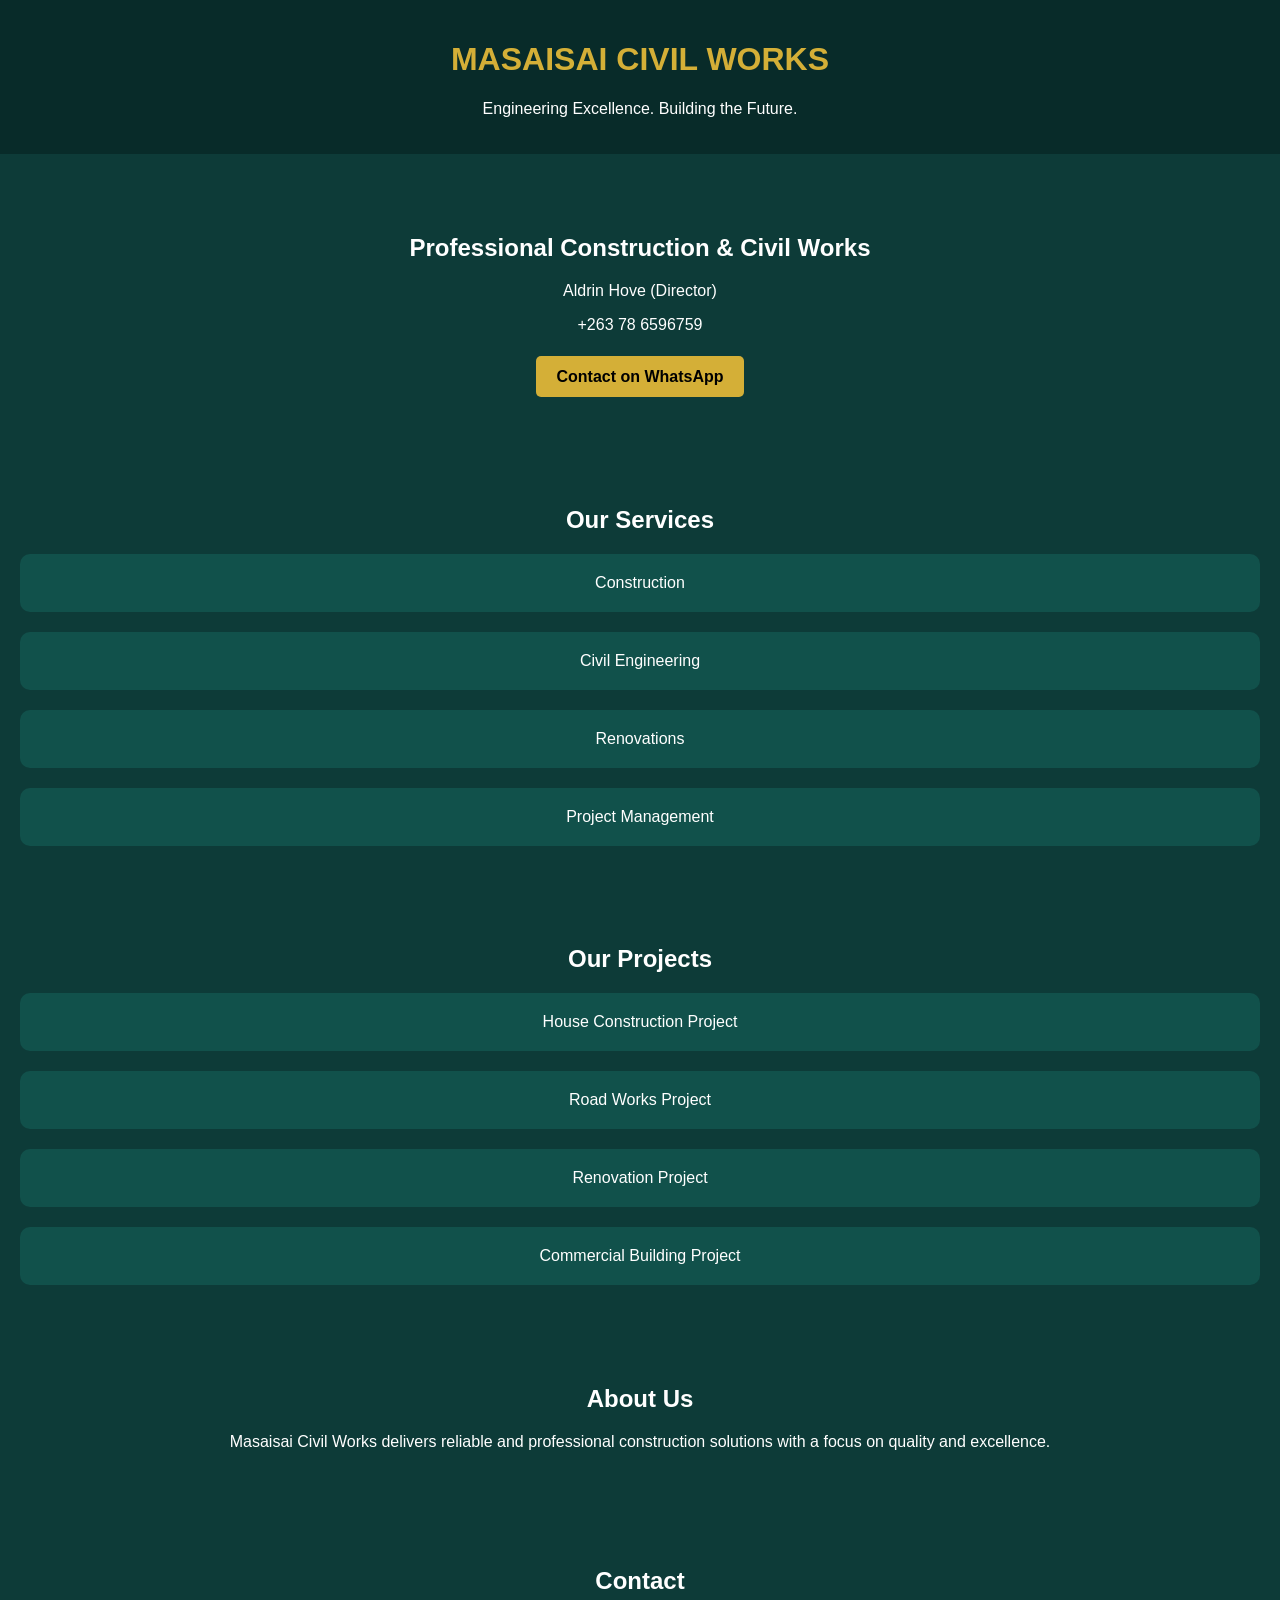
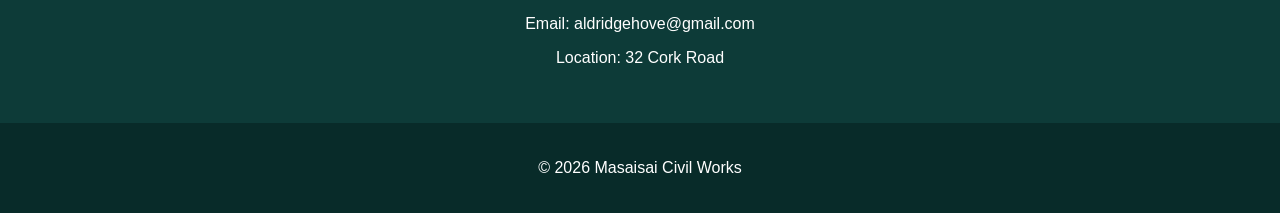
==== index.html @ ed3ad9ab "Update index.html" ====
<!DOCTYPE html>
<html lang="en">
<head>
<meta charset="UTF-8">
<meta name="viewport" content="width=device-width, initial-scale=1.0">
<title>Masaisai Civil Works</title>

<style>
body {
  margin:0;
  font-family: Arial, sans-serif;
  background:#0d3b38;
  color:white;
}

header {
  padding:20px;
  text-align:center;
  background:#082b29;
}

h1 {
  color:#d4af37;
}

.hero {
  padding:60px 20px;
  text-align:center;
}

.btn {
  background:#d4af37;
  color:black;
  padding:12px 20px;
  text-decoration:none;
  font-weight:bold;
  border-radius:5px;
}

.section {
  padding:40px 20px;
  text-align:center;
}

.services {
  display:grid;
  gap:20px;
}

.card {
  background:#11514b;
  padding:20px;
  border-radius:10px;
}

footer {
  background:#082b29;
  padding:20px;
  text-align:center;
}
</style>
</head>

<body>

<header>
  <h1>MASAISAI CIVIL WORKS</h1>
  <p>Engineering Excellence. Building the Future.</p>
</header>

<section class="hero">
  <h2>Professional Construction & Civil Works</h2>
  <p>Aldrin Hove (Director)</p>
  <p>+263 78 6596759</p>
  <br>
  <a class="btn" href="https://wa.me/263783610479">Contact on WhatsApp</a>
</section>

<section class="section">
  <h2>Our Services</h2>
  <div class="services">
    <div class="card">Construction</div>
    <div class="card">Civil Engineering</div>
    <div class="card">Renovations</div>
    <div class="card">Project Management</div>
  </div>
</section>
<section class="section">
  <h2>Our Projects</h2>
  <div class="services">
    <div class="card">House Construction Project</div>
    <div class="card">Road Works Project</div>
    <div class="card">Renovation Project</div>
    <div class="card">Commercial Building Project</div>
  </div>
</section>
<section class="section">
  <h2>About Us</h2>
  <p>Masaisai Civil Works delivers reliable and professional construction solutions with a focus on quality and excellence.</p>
</section>

<section class="section">
  <h2>Contact</h2>
  <p>Email: aldridgehove@gmail.com</p>
  <p>Location: 32 Cork Road</p>
</section>

<footer>
  <p>© 2026 Masaisai Civil Works</p>
</footer>

</body>
</html>
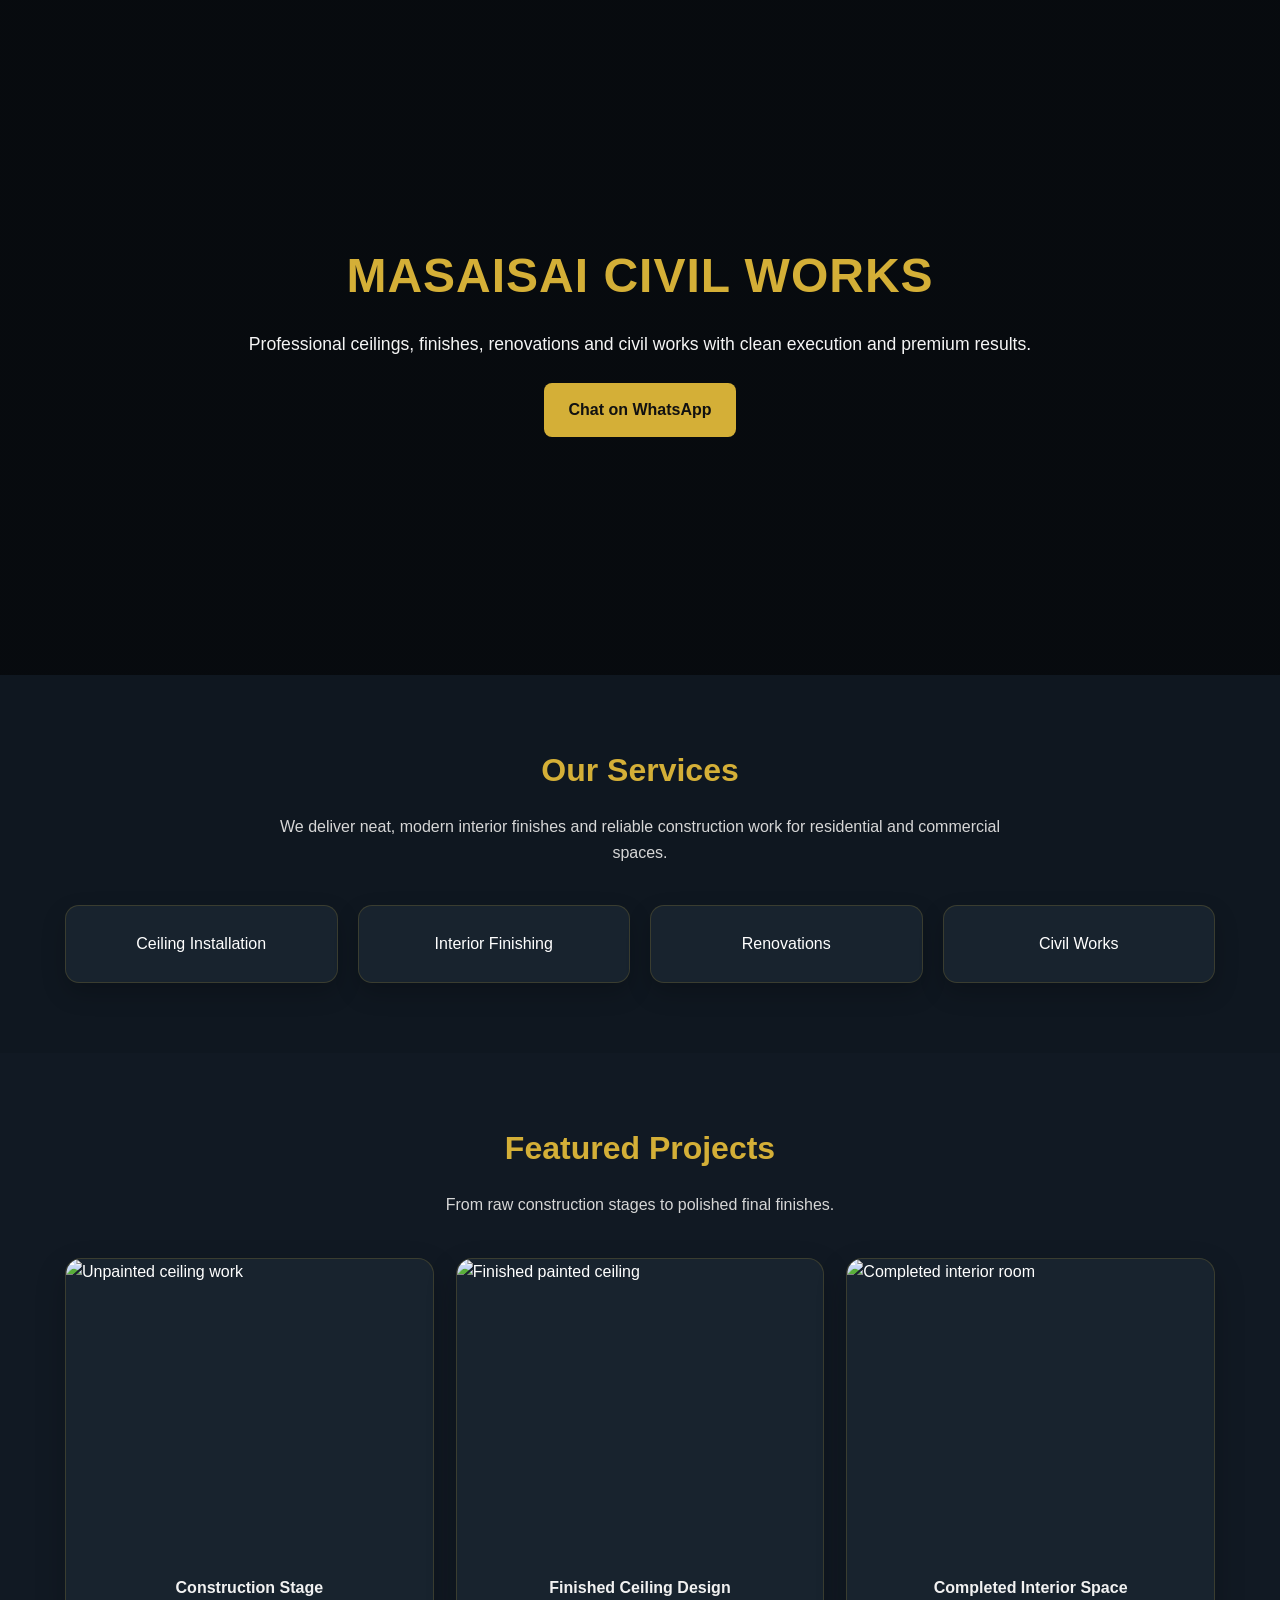
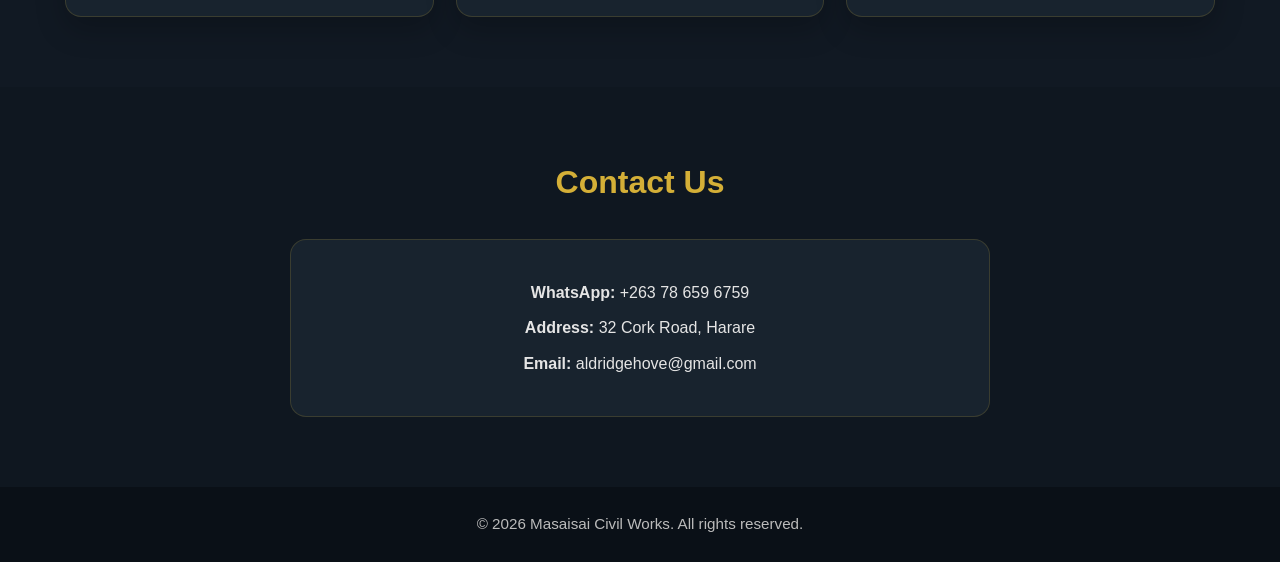
==== commit d28f534c: "Update index.html" ====
--- a/index.html
+++ b/index.html
@@ -1,113 +1,204 @@
 <!DOCTYPE html>
 <html lang="en">
 <head>
-<meta charset="UTF-8">
-<meta name="viewport" content="width=device-width, initial-scale=1.0">
-<title>Masaisai Civil Works</title>
-
-<style>
-body {
-  margin:0;
-  font-family: Arial, sans-serif;
-  background:#0d3b38;
-  color:white;
-}
-
-header {
-  padding:20px;
-  text-align:center;
-  background:#082b29;
-}
-
-h1 {
-  color:#d4af37;
-}
-
-.hero {
-  padding:60px 20px;
-  text-align:center;
-}
-
-.btn {
-  background:#d4af37;
-  color:black;
-  padding:12px 20px;
-  text-decoration:none;
-  font-weight:bold;
-  border-radius:5px;
-}
-
-.section {
-  padding:40px 20px;
-  text-align:center;
-}
-
-.services {
-  display:grid;
-  gap:20px;
-}
-
-.card {
-  background:#11514b;
-  padding:20px;
-  border-radius:10px;
-}
-
-footer {
-  background:#082b29;
-  padding:20px;
-  text-align:center;
-}
-</style>
+  <meta charset="UTF-8" />
+  <meta name="viewport" content="width=device-width, initial-scale=1.0" />
+  <title>Masaisai Civil Works</title>
+  <style>
+    * { box-sizing: border-box; margin: 0; padding: 0; }
+    body {
+      font-family: Arial, sans-serif;
+      background: #0f1720;
+      color: #fff;
+      line-height: 1.6;
+    }
+    header {
+      background: linear-gradient(rgba(0,0,0,.55), rgba(0,0,0,.55)),
+                  url('project2.jpg') center/cover no-repeat;
+      min-height: 75vh;
+      display: flex;
+      align-items: center;
+      justify-content: center;
+      text-align: center;
+      padding: 40px 20px;
+    }
+    .hero {
+      max-width: 800px;
+    }
+    .hero h1 {
+      font-size: 3rem;
+      color: #d4af37;
+      margin-bottom: 15px;
+      letter-spacing: 1px;
+    }
+    .hero p {
+      font-size: 1.1rem;
+      margin-bottom: 25px;
+      color: #f5f5f5;
+    }
+    .btn {
+      display: inline-block;
+      background: #d4af37;
+      color: #111;
+      padding: 14px 24px;
+      border-radius: 8px;
+      text-decoration: none;
+      font-weight: bold;
+    }
+    section {
+      padding: 70px 20px;
+    }
+    .container {
+      max-width: 1150px;
+      margin: auto;
+    }
+    h2 {
+      text-align: center;
+      color: #d4af37;
+      margin-bottom: 18px;
+      font-size: 2rem;
+    }
+    .lead {
+      text-align: center;
+      max-width: 760px;
+      margin: 0 auto 40px;
+      color: #d6d6d6;
+    }
+    .services {
+      display: grid;
+      grid-template-columns: repeat(auto-fit, minmax(220px, 1fr));
+      gap: 20px;
+      margin-top: 30px;
+    }
+    .card {
+      background: #18232e;
+      padding: 25px;
+      border-radius: 14px;
+      border: 1px solid rgba(212,175,55,.18);
+      text-align: center;
+      box-shadow: 0 10px 25px rgba(0,0,0,.2);
+    }
+    .gallery {
+      display: grid;
+      grid-template-columns: repeat(auto-fit, minmax(280px, 1fr));
+      gap: 22px;
+      margin-top: 35px;
+    }
+    .gallery-item {
+      background: #18232e;
+      border-radius: 16px;
+      overflow: hidden;
+      border: 1px solid rgba(212,175,55,.18);
+      box-shadow: 0 12px 30px rgba(0,0,0,.22);
+      transition: transform .3s ease, box-shadow .3s ease;
+    }
+    .gallery-item:hover {
+      transform: translateY(-6px);
+      box-shadow: 0 18px 35px rgba(0,0,0,.28);
+    }
+    .gallery img {
+      width: 100%;
+      height: 300px;
+      object-fit: cover;
+      display: block;
+    }
+    .caption {
+      padding: 16px;
+      text-align: center;
+      color: #f1f1f1;
+      font-weight: 600;
+    }
+    .highlight {
+      background: #111923;
+    }
+    .contact-box {
+      background: #18232e;
+      max-width: 700px;
+      margin: 30px auto 0;
+      padding: 30px;
+      border-radius: 16px;
+      border: 1px solid rgba(212,175,55,.18);
+      text-align: center;
+    }
+    .contact-box p {
+      margin: 10px 0;
+      color: #e5e5e5;
+    }
+    footer {
+      text-align: center;
+      padding: 25px 20px;
+      background: #0a1017;
+      color: #bbb;
+      font-size: .95rem;
+    }
+    @media (max-width: 768px) {
+      .hero h1 { font-size: 2.2rem; }
+      .gallery img { height: 240px; }
+    }
+  </style>
 </head>
-
 <body>
 
-<header>
-  <h1>MASAISAI CIVIL WORKS</h1>
-  <p>Engineering Excellence. Building the Future.</p>
-</header>
-
-<section class="hero">
-  <h2>Professional Construction & Civil Works</h2>
-  <p>Aldrin Hove (Director)</p>
-  <p>+263 78 6596759</p>
-  <br>
-  <a class="btn" href="https://wa.me/263783610479">Contact on WhatsApp</a>
-</section>
-
-<section class="section">
-  <h2>Our Services</h2>
-  <div class="services">
-    <div class="card">Construction</div>
-    <div class="card">Civil Engineering</div>
-    <div class="card">Renovations</div>
-    <div class="card">Project Management</div>
-  </div>
-</section>
-<section class="section">
-  <h2>Our Projects</h2>
-  <div class="services">
-    <div class="card">House Construction Project</div>
-    <div class="card">Road Works Project</div>
-    <div class="card">Renovation Project</div>
-    <div class="card">Commercial Building Project</div>
-  </div>
-</section>
-<section class="section">
-  <h2>About Us</h2>
-  <p>Masaisai Civil Works delivers reliable and professional construction solutions with a focus on quality and excellence.</p>
-</section>
-
-<section class="section">
-  <h2>Contact</h2>
-  <p>Email: aldridgehove@gmail.com</p>
-  <p>Location: 32 Cork Road</p>
-</section>
-
-<footer>
-  <p>© 2026 Masaisai Civil Works</p>
-</footer>
+  <header>
+    <div class="hero">
+      <h1>MASAISAI CIVIL WORKS</h1>
+      <p>Professional ceilings, finishes, renovations and civil works with clean execution and premium results.</p>
+      <a class="btn" href="https://wa.me/263786596759" target="_blank">Chat on WhatsApp</a>
+    </div>
+  </header>
+
+  <section>
+    <div class="container">
+      <h2>Our Services</h2>
+      <p class="lead">We deliver neat, modern interior finishes and reliable construction work for residential and commercial spaces.</p>
+
+      <div class="services">
+        <div class="card">Ceiling Installation</div>
+        <div class="card">Interior Finishing</div>
+        <div class="card">Renovations</div>
+        <div class="card">Civil Works</div>
+      </div>
+    </div>
+  </section>
+
+  <section class="highlight">
+    <div class="container">
+      <h2>Featured Projects</h2>
+      <p class="lead">From raw construction stages to polished final finishes.</p>
+
+      <div class="gallery">
+        <div class="gallery-item">
+          <img src="project1.jpg" alt="Unpainted ceiling work">
+          <div class="caption">Construction Stage</div>
+        </div>
+
+        <div class="gallery-item">
+          <img src="project2.jpg" alt="Finished painted ceiling">
+          <div class="caption">Finished Ceiling Design</div>
+        </div>
+
+        <div class="gallery-item">
+          <img src="project3.jpg" alt="Completed interior room">
+          <div class="caption">Completed Interior Space</div>
+        </div>
+      </div>
+    </div>
+  </section>
+
+  <section>
+    <div class="container">
+      <h2>Contact Us</h2>
+      <div class="contact-box">
+        <p><strong>WhatsApp:</strong> +263 78 659 6759</p>
+        <p><strong>Address:</strong> 32 Cork Road, Harare</p>
+        <p><strong>Email:</strong> aldridgehove@gmail.com</p>
+      </div>
+    </div>
+  </section>
+
+  <footer>
+    © 2026 Masaisai Civil Works. All rights reserved.
+  </footer>
 
 </body>
 </html>
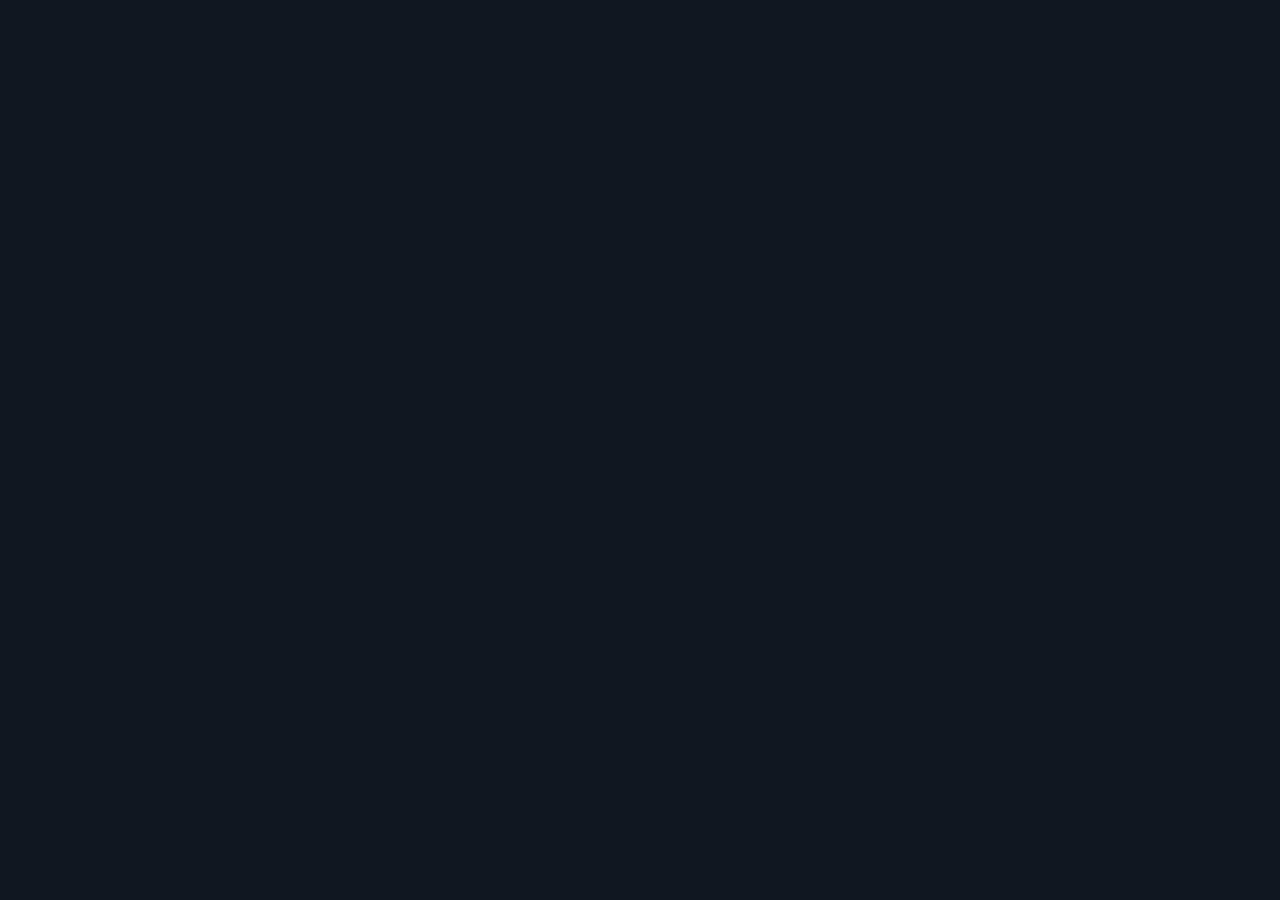
==== commit acabfe20: "Update index.html" ====
--- a/index.html
+++ b/index.html
@@ -135,7 +135,17 @@
       .hero h1 { font-size: 2.2rem; }
       .gallery img { height: 240px; }
     }
-  </style>
+  <.gallery img {
+  width: 100%;
+  height: 300px;
+  object-fit: cover;
+  border-radius: 12px;
+  transition: 0.3s;
+}
+
+.gallery img:hover {
+  transform: scale(1.05);
+}>
 </head>
 <body>
 
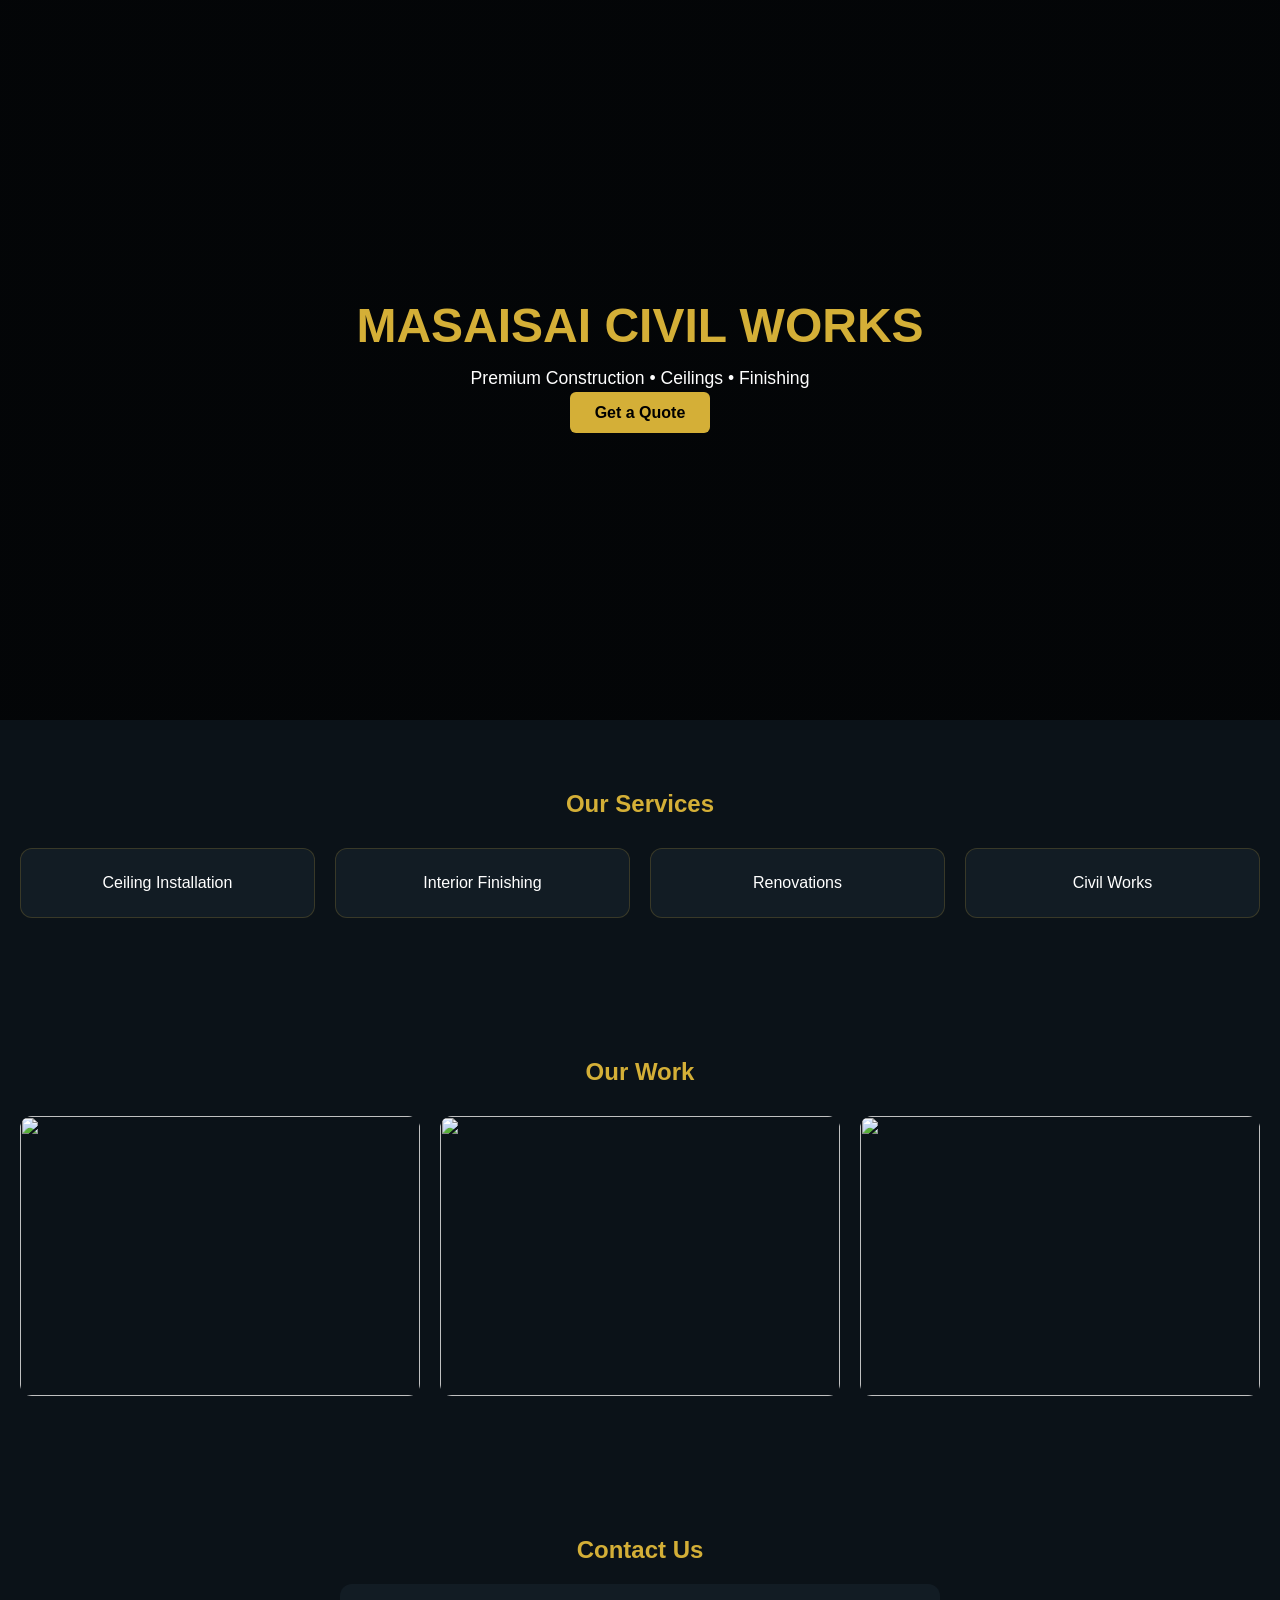
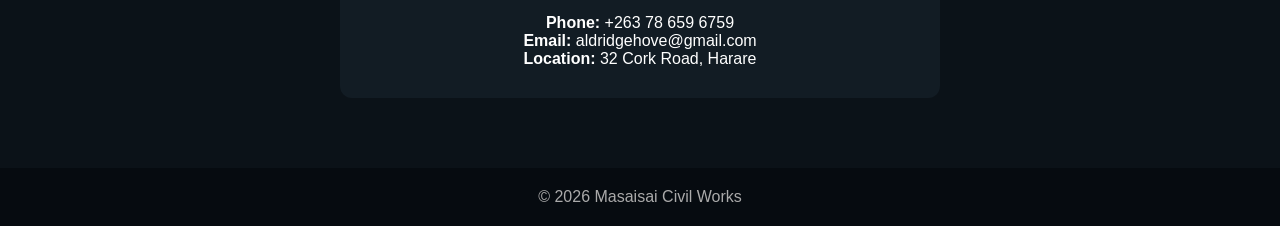
==== commit 4c3b9982: "Revise index.html for layout and content updates Updated styles and content for improved layout and " ====
--- a/index.html
+++ b/index.html
@@ -1,214 +1,162 @@
 <!DOCTYPE html>
 <html lang="en">
 <head>
-  <meta charset="UTF-8" />
-  <meta name="viewport" content="width=device-width, initial-scale=1.0" />
-  <title>Masaisai Civil Works</title>
-  <style>
-    * { box-sizing: border-box; margin: 0; padding: 0; }
-    body {
-      font-family: Arial, sans-serif;
-      background: #0f1720;
-      color: #fff;
-      line-height: 1.6;
-    }
-    header {
-      background: linear-gradient(rgba(0,0,0,.55), rgba(0,0,0,.55)),
-                  url('project2.jpg') center/cover no-repeat;
-      min-height: 75vh;
-      display: flex;
-      align-items: center;
-      justify-content: center;
-      text-align: center;
-      padding: 40px 20px;
-    }
-    .hero {
-      max-width: 800px;
-    }
-    .hero h1 {
-      font-size: 3rem;
-      color: #d4af37;
-      margin-bottom: 15px;
-      letter-spacing: 1px;
-    }
-    .hero p {
-      font-size: 1.1rem;
-      margin-bottom: 25px;
-      color: #f5f5f5;
-    }
-    .btn {
-      display: inline-block;
-      background: #d4af37;
-      color: #111;
-      padding: 14px 24px;
-      border-radius: 8px;
-      text-decoration: none;
-      font-weight: bold;
-    }
-    section {
-      padding: 70px 20px;
-    }
-    .container {
-      max-width: 1150px;
-      margin: auto;
-    }
-    h2 {
-      text-align: center;
-      color: #d4af37;
-      margin-bottom: 18px;
-      font-size: 2rem;
-    }
-    .lead {
-      text-align: center;
-      max-width: 760px;
-      margin: 0 auto 40px;
-      color: #d6d6d6;
-    }
-    .services {
-      display: grid;
-      grid-template-columns: repeat(auto-fit, minmax(220px, 1fr));
-      gap: 20px;
-      margin-top: 30px;
-    }
-    .card {
-      background: #18232e;
-      padding: 25px;
-      border-radius: 14px;
-      border: 1px solid rgba(212,175,55,.18);
-      text-align: center;
-      box-shadow: 0 10px 25px rgba(0,0,0,.2);
-    }
-    .gallery {
-      display: grid;
-      grid-template-columns: repeat(auto-fit, minmax(280px, 1fr));
-      gap: 22px;
-      margin-top: 35px;
-    }
-    .gallery-item {
-      background: #18232e;
-      border-radius: 16px;
-      overflow: hidden;
-      border: 1px solid rgba(212,175,55,.18);
-      box-shadow: 0 12px 30px rgba(0,0,0,.22);
-      transition: transform .3s ease, box-shadow .3s ease;
-    }
-    .gallery-item:hover {
-      transform: translateY(-6px);
-      box-shadow: 0 18px 35px rgba(0,0,0,.28);
-    }
-    .gallery img {
-      width: 100%;
-      height: 300px;
-      object-fit: cover;
-      display: block;
-    }
-    .caption {
-      padding: 16px;
-      text-align: center;
-      color: #f1f1f1;
-      font-weight: 600;
-    }
-    .highlight {
-      background: #111923;
-    }
-    .contact-box {
-      background: #18232e;
-      max-width: 700px;
-      margin: 30px auto 0;
-      padding: 30px;
-      border-radius: 16px;
-      border: 1px solid rgba(212,175,55,.18);
-      text-align: center;
-    }
-    .contact-box p {
-      margin: 10px 0;
-      color: #e5e5e5;
-    }
-    footer {
-      text-align: center;
-      padding: 25px 20px;
-      background: #0a1017;
-      color: #bbb;
-      font-size: .95rem;
-    }
-    @media (max-width: 768px) {
-      .hero h1 { font-size: 2.2rem; }
-      .gallery img { height: 240px; }
-    }
-  <.gallery img {
-  width: 100%;
-  height: 300px;
-  object-fit: cover;
-  border-radius: 12px;
-  transition: 0.3s;
+<meta charset="UTF-8">
+<meta name="viewport" content="width=device-width, initial-scale=1.0">
+<title>Masaisai Civil Works</title>
+
+<style>
+* {margin:0;padding:0;box-sizing:border-box;}
+
+body {
+  font-family: Arial, sans-serif;
+  background:#0b1218;
+  color:white;
+}
+
+/* HERO */
+header {
+  background: linear-gradient(rgba(0,0,0,0.7), rgba(0,0,0,0.7)), url('project2.jpg');
+  background-size: cover;
+  background-position: center;
+  height: 80vh;
+  display:flex;
+  align-items:center;
+  justify-content:center;
+  text-align:center;
+  padding:20px;
+}
+
+header h1 {
+  font-size:3rem;
+  color:#d4af37;
+}
+
+header p {
+  margin:15px 0;
+  font-size:1.1rem;
+}
+
+.btn {
+  background:#d4af37;
+  color:black;
+  padding:12px 25px;
+  text-decoration:none;
+  border-radius:6px;
+  font-weight:bold;
+}
+
+/* SECTION */
+.section {
+  padding:70px 20px;
+  text-align:center;
+}
+
+.section h2 {
+  color:#d4af37;
+  margin-bottom:20px;
+}
+
+/* SERVICES */
+.services {
+  display:grid;
+  grid-template-columns: repeat(auto-fit,minmax(220px,1fr));
+  gap:20px;
+  margin-top:30px;
+}
+
+.card {
+  background:#121c24;
+  padding:25px;
+  border-radius:12px;
+  border:1px solid rgba(212,175,55,0.2);
+  transition:0.3s;
+}
+
+.card:hover {
+  transform:translateY(-5px);
+}
+
+/* GALLERY */
+.gallery {
+  display:grid;
+  grid-template-columns: repeat(auto-fit,minmax(280px,1fr));
+  gap:20px;
+  margin-top:30px;
+}
+
+.gallery img {
+  width:100%;
+  height:280px;
+  object-fit:cover;
+  border-radius:12px;
+  transition:0.4s;
 }
 
 .gallery img:hover {
-  transform: scale(1.05);
-}>
+  transform:scale(1.07);
+}
+
+/* CONTACT */
+.contact {
+  background:#121c24;
+  padding:30px;
+  border-radius:12px;
+  max-width:600px;
+  margin:auto;
+}
+
+/* FOOTER */
+footer {
+  background:#060b10;
+  padding:20px;
+  text-align:center;
+  color:#aaa;
+}
+</style>
 </head>
+
 <body>
 
-  <header>
-    <div class="hero">
-      <h1>MASAISAI CIVIL WORKS</h1>
-      <p>Professional ceilings, finishes, renovations and civil works with clean execution and premium results.</p>
-      <a class="btn" href="https://wa.me/263786596759" target="_blank">Chat on WhatsApp</a>
-    </div>
-  </header>
+<header>
+  <div>
+    <h1>MASAISAI CIVIL WORKS</h1>
+    <p>Premium Construction • Ceilings • Finishing</p>
+    <a class="btn" href="https://wa.me/263786596759">Get a Quote</a>
+  </div>
+</header>
 
-  <section>
-    <div class="container">
-      <h2>Our Services</h2>
-      <p class="lead">We deliver neat, modern interior finishes and reliable construction work for residential and commercial spaces.</p>
+<section class="section">
+  <h2>Our Services</h2>
+  <div class="services">
+    <div class="card">Ceiling Installation</div>
+    <div class="card">Interior Finishing</div>
+    <div class="card">Renovations</div>
+    <div class="card">Civil Works</div>
+  </div>
+</section>
 
-      <div class="services">
-        <div class="card">Ceiling Installation</div>
-        <div class="card">Interior Finishing</div>
-        <div class="card">Renovations</div>
-        <div class="card">Civil Works</div>
-      </div>
-    </div>
-  </section>
+<section class="section">
+  <h2>Our Work</h2>
+  <div class="gallery">
+    <img src="project1.jpg">
+    <img src="project2.jpg">
+    <img src="project3.jpg">
+  </div>
+</section>
 
-  <section class="highlight">
-    <div class="container">
-      <h2>Featured Projects</h2>
-      <p class="lead">From raw construction stages to polished final finishes.</p>
+<section class="section">
+  <h2>Contact Us</h2>
+  <div class="contact">
+    <p><strong>Phone:</strong> +263 78 659 6759</p>
+    <p><strong>Email:</strong> aldridgehove@gmail.com</p>
+    <p><strong>Location:</strong> 32 Cork Road, Harare</p>
+  </div>
+</section>
 
-      <div class="gallery">
-        <div class="gallery-item">
-          <img src="project1.jpg" alt="Unpainted ceiling work">
-          <div class="caption">Construction Stage</div>
-        </div>
-
-        <div class="gallery-item">
-          <img src="project2.jpg" alt="Finished painted ceiling">
-          <div class="caption">Finished Ceiling Design</div>
-        </div>
-
-        <div class="gallery-item">
-          <img src="project3.jpg" alt="Completed interior room">
-          <div class="caption">Completed Interior Space</div>
-        </div>
-      </div>
-    </div>
-  </section>
-
-  <section>
-    <div class="container">
-      <h2>Contact Us</h2>
-      <div class="contact-box">
-        <p><strong>WhatsApp:</strong> +263 78 659 6759</p>
-        <p><strong>Address:</strong> 32 Cork Road, Harare</p>
-        <p><strong>Email:</strong> aldridgehove@gmail.com</p>
-      </div>
-    </div>
-  </section>
-
-  <footer>
-    © 2026 Masaisai Civil Works. All rights reserved.
-  </footer>
+<footer>
+  © 2026 Masaisai Civil Works
+</footer>
 
 </body>
 </html>
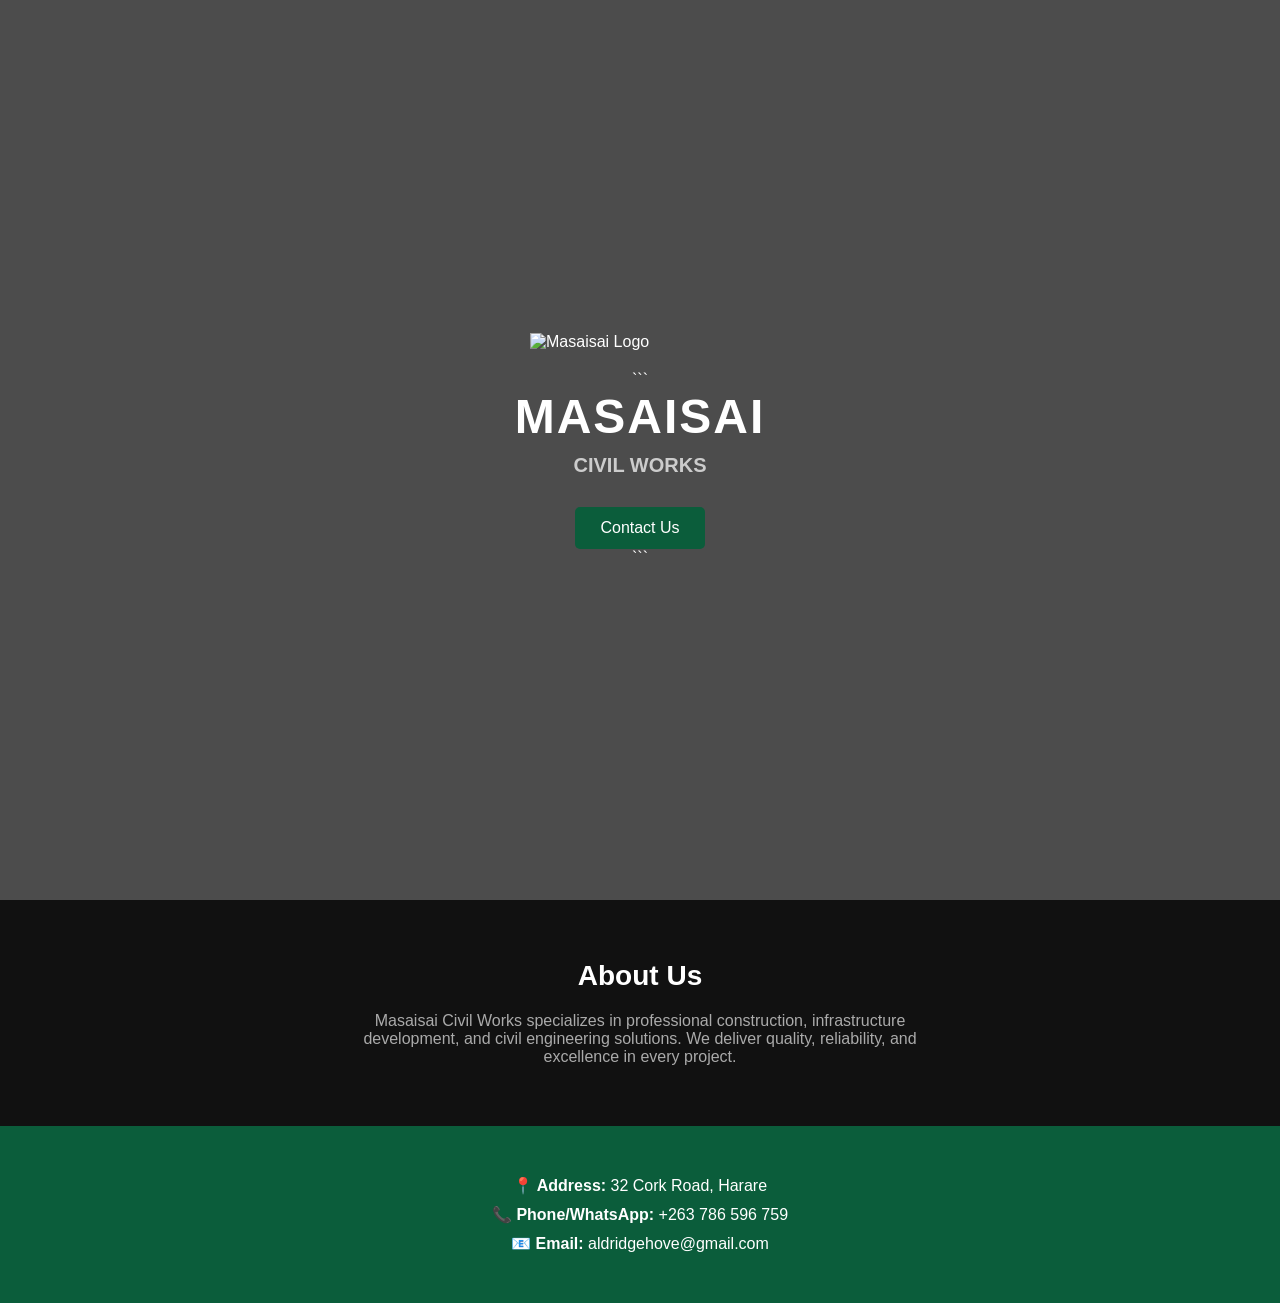
==== commit c1cdc37b: "Update index.html" ====
--- a/index.html
+++ b/index.html
@@ -1,162 +1,134 @@
 <!DOCTYPE html>
+
 <html lang="en">
 <head>
-<meta charset="UTF-8">
-<meta name="viewport" content="width=device-width, initial-scale=1.0">
-<title>Masaisai Civil Works</title>
+  <meta charset="UTF-8">
+  <meta name="viewport" content="width=device-width, initial-scale=1.0">
+  <title>Masaisai Civil Works</title>
 
-<style>
-* {margin:0;padding:0;box-sizing:border-box;}
+  <style>
+    * {
+      margin: 0;
+      padding: 0;
+      box-sizing: border-box;
+      font-family: Arial, sans-serif;
+    }
 
-body {
-  font-family: Arial, sans-serif;
-  background:#0b1218;
-  color:white;
-}
+    body {
+      color: white;
+    }
 
-/* HERO */
-header {
-  background: linear-gradient(rgba(0,0,0,0.7), rgba(0,0,0,0.7)), url('project2.jpg');
-  background-size: cover;
-  background-position: center;
-  height: 80vh;
-  display:flex;
-  align-items:center;
-  justify-content:center;
-  text-align:center;
-  padding:20px;
-}
+    /* HERO SECTION */
+    .hero {
+      height: 100vh;
+      background: linear-gradient(rgba(0,0,0,0.7), rgba(0,0,0,0.7)),
+                  url('https://images.unsplash.com/photo-1503387762-592deb58ef4e');
+      background-size: cover;
+      background-position: center;
+      display: flex;
+      flex-direction: column;
+      justify-content: center;
+      align-items: center;
+    }
 
-header h1 {
-  font-size:3rem;
-  color:#d4af37;
-}
+    .logo {
+      width: 220px;
+      margin-bottom: 20px;
+    }
 
-header p {
-  margin:15px 0;
-  font-size:1.1rem;
-}
+    h1 {
+      font-size: 48px;
+      letter-spacing: 2px;
+      margin-bottom: 10px;
+    }
 
-.btn {
-  background:#d4af37;
-  color:black;
-  padding:12px 25px;
-  text-decoration:none;
-  border-radius:6px;
-  font-weight:bold;
-}
+    h2 {
+      font-size: 20px;
+      color: #ccc;
+      margin-bottom: 30px;
+    }
 
-/* SECTION */
-.section {
-  padding:70px 20px;
-  text-align:center;
-}
+    .btn {
+      padding: 12px 25px;
+      background: #0b5d3b;
+      border: none;
+      color: white;
+      font-size: 16px;
+      cursor: pointer;
+      border-radius: 5px;
+      text-decoration: none;
+    }
 
-.section h2 {
-  color:#d4af37;
-  margin-bottom:20px;
-}
+    .btn:hover {
+      background: #0f7a4d;
+    }
 
-/* SERVICES */
-.services {
-  display:grid;
-  grid-template-columns: repeat(auto-fit,minmax(220px,1fr));
-  gap:20px;
-  margin-top:30px;
-}
+    /* ABOUT */
+    .section {
+      padding: 60px 20px;
+      text-align: center;
+      background: #111;
+    }
 
-.card {
-  background:#121c24;
-  padding:25px;
-  border-radius:12px;
-  border:1px solid rgba(212,175,55,0.2);
-  transition:0.3s;
-}
+    .section h3 {
+      margin-bottom: 20px;
+      font-size: 28px;
+    }
 
-.card:hover {
-  transform:translateY(-5px);
-}
+    .section p {
+      max-width: 600px;
+      margin: auto;
+      color: #aaa;
+    }
 
-/* GALLERY */
-.gallery {
-  display:grid;
-  grid-template-columns: repeat(auto-fit,minmax(280px,1fr));
-  gap:20px;
-  margin-top:30px;
-}
+    /* CONTACT */
+    .contact {
+      background: #0b5d3b;
+      padding: 40px;
+      text-align: center;
+    }
 
-.gallery img {
-  width:100%;
-  height:280px;
-  object-fit:cover;
-  border-radius:12px;
-  transition:0.4s;
-}
+    .contact p {
+      margin: 10px 0;
+    }
+  </style>
 
-.gallery img:hover {
-  transform:scale(1.07);
-}
-
-/* CONTACT */
-.contact {
-  background:#121c24;
-  padding:30px;
-  border-radius:12px;
-  max-width:600px;
-  margin:auto;
-}
-
-/* FOOTER */
-footer {
-  background:#060b10;
-  padding:20px;
-  text-align:center;
-  color:#aaa;
-}
-</style>
 </head>
 
 <body>
 
-<header>
-  <div>
-    <h1>MASAISAI CIVIL WORKS</h1>
-    <p>Premium Construction • Ceilings • Finishing</p>
-    <a class="btn" href="https://wa.me/263786596759">Get a Quote</a>
+  <!-- HERO -->
+
+  <div class="hero">
+    <img src="logo.png" class="logo" alt="Masaisai Logo">
+
+```
+<h1>MASAISAI</h1>
+<h2>CIVIL WORKS</h2>
+
+<a href="https://wa.me/263786596759" class="btn">Contact Us</a>
+```
+
   </div>
-</header>
 
-<section class="section">
-  <h2>Our Services</h2>
-  <div class="services">
-    <div class="card">Ceiling Installation</div>
-    <div class="card">Interior Finishing</div>
-    <div class="card">Renovations</div>
-    <div class="card">Civil Works</div>
+  <!-- ABOUT -->
+
+  <div class="section">
+    <h3>About Us</h3>
+    <p>
+      Masaisai Civil Works specializes in professional construction,
+      infrastructure development, and civil engineering solutions.
+      We deliver quality, reliability, and excellence in every project.
+    </p>
   </div>
-</section>
 
-<section class="section">
-  <h2>Our Work</h2>
-  <div class="gallery">
-    <img src="project1.jpg">
-    <img src="project2.jpg">
-    <img src="project3.jpg">
+  <!-- CONTACT -->
+
+  <div class="contact">
+    <p><strong>📍 Address:</strong> 32 Cork Road, Harare</p>
+    <p><strong>📞 Phone/WhatsApp:</strong> +263 786 596 759</p>
+    <p><strong>📧 Email:</strong> aldridgehove@gmail.com</p>
   </div>
-</section>
-
-<section class="section">
-  <h2>Contact Us</h2>
-  <div class="contact">
-    <p><strong>Phone:</strong> +263 78 659 6759</p>
-    <p><strong>Email:</strong> aldridgehove@gmail.com</p>
-    <p><strong>Location:</strong> 32 Cork Road, Harare</p>
-  </div>
-</section>
-
-<footer>
-  © 2026 Masaisai Civil Works
-</footer>
 
 </body>
 </html>
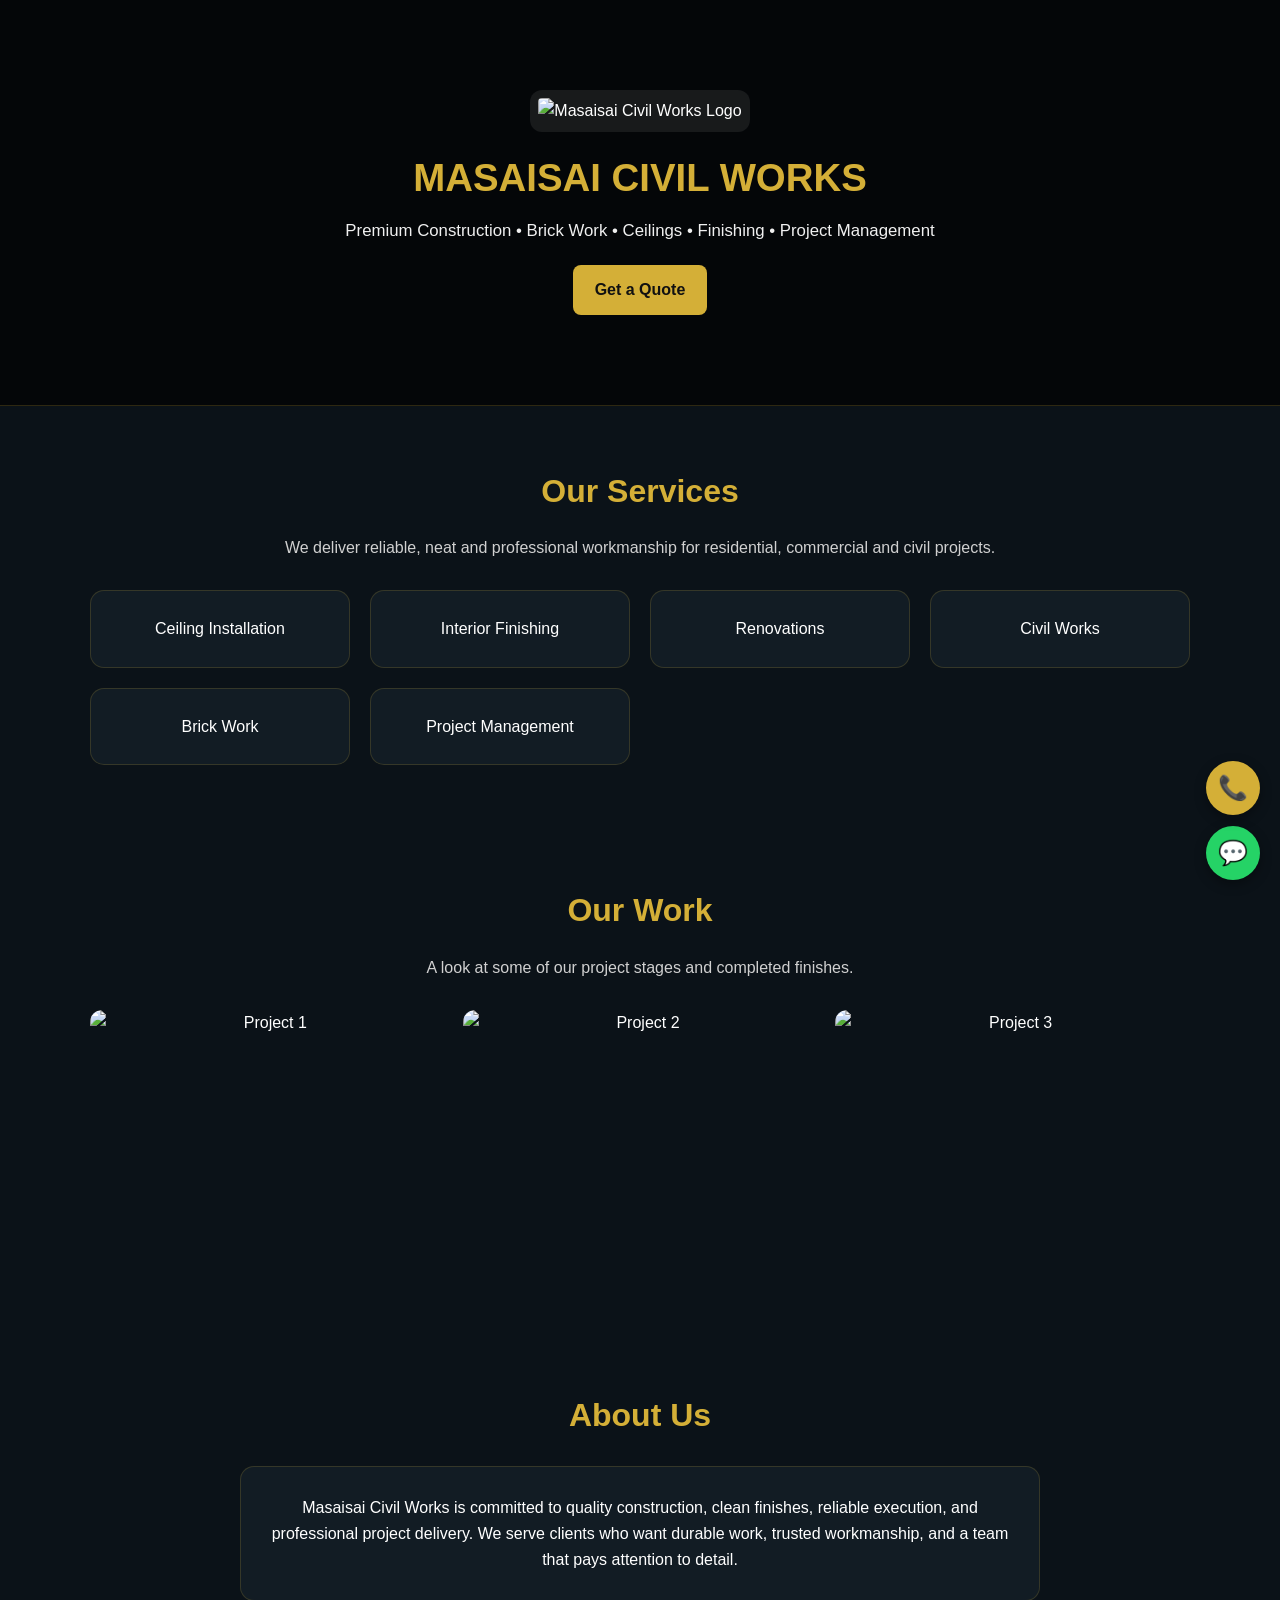
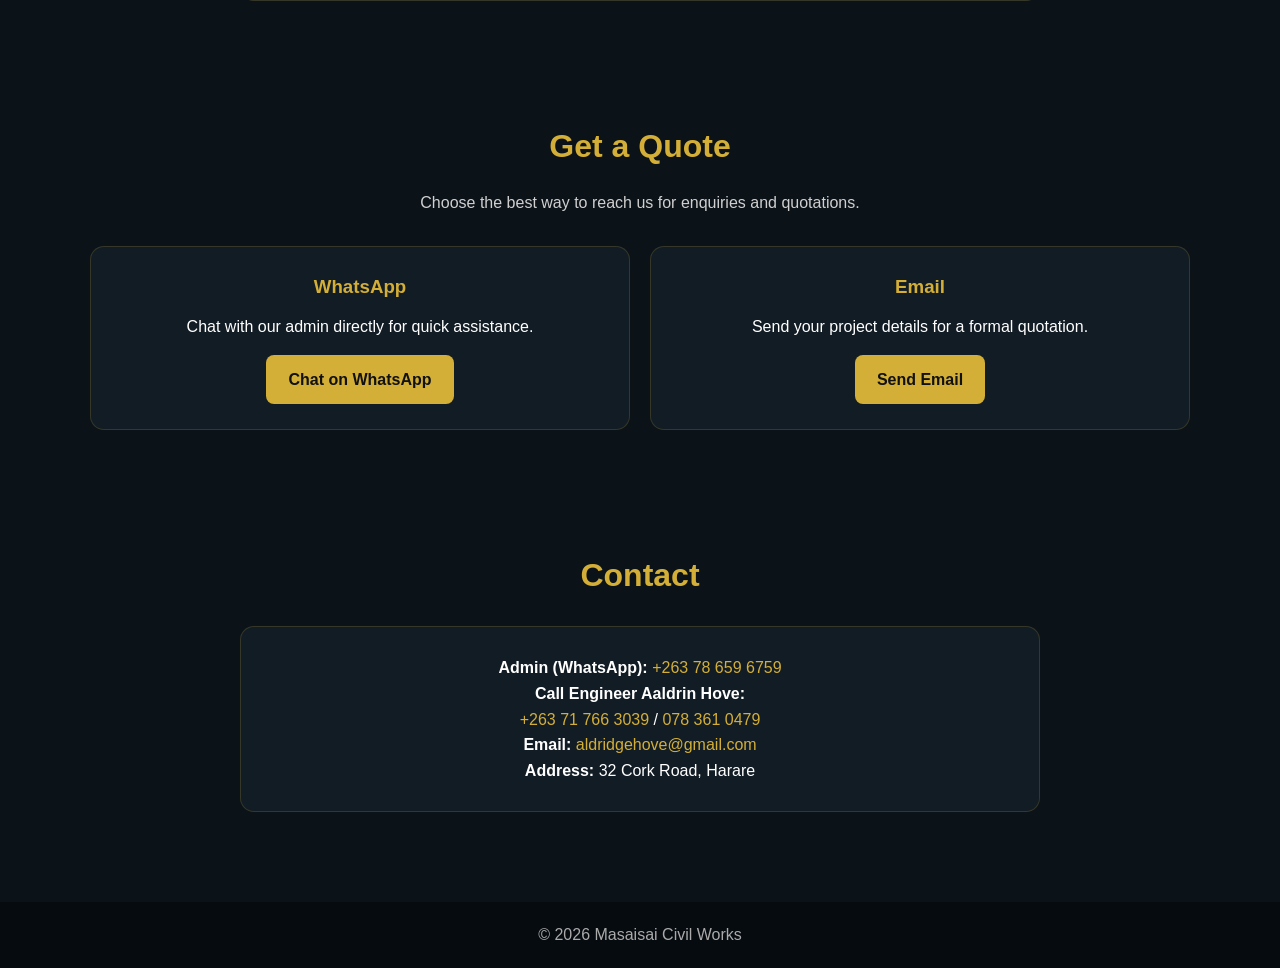
==== commit 43948be0: "Enhance header and logo styles in index.html Updated header background to a gradient with an image a" ====
--- a/index.html
+++ b/index.html
@@ -1,134 +1,237 @@
 <!DOCTYPE html>
-
 <html lang="en">
 <head>
-  <meta charset="UTF-8">
-  <meta name="viewport" content="width=device-width, initial-scale=1.0">
+  <meta charset="UTF-8" />
+  <meta name="viewport" content="width=device-width, initial-scale=1.0" />
   <title>Masaisai Civil Works</title>
-
   <style>
-    * {
-      margin: 0;
-      padding: 0;
-      box-sizing: border-box;
+    * { margin:0; padding:0; box-sizing:border-box; }
+
+    body {
       font-family: Arial, sans-serif;
-    }
-
-    body {
-      color: white;
-    }
-
-    /* HERO SECTION */
-    .hero {
-      height: 100vh;
-      background: linear-gradient(rgba(0,0,0,0.7), rgba(0,0,0,0.7)),
-                  url('https://images.unsplash.com/photo-1503387762-592deb58ef4e');
-      background-size: cover;
-      background-position: center;
-      display: flex;
-      flex-direction: column;
-      justify-content: center;
-      align-items: center;
+      background:#0b1218;
+      color:#ffffff;
+      line-height:1.6;
+    }
+
+    header {
+      background:
+        linear-gradient(rgba(0,0,0,0.65), rgba(0,0,0,0.65)),
+        url('project2.jpg') center/cover no-repeat;
+      text-align:center;
+      padding:90px 20px;
+      border-bottom:1px solid rgba(212,175,55,0.2);
     }
 
     .logo {
-      width: 220px;
-      margin-bottom: 20px;
+      width:110px;
+      max-width:100%;
+      margin-bottom:15px;
+      border-radius:12px;
+      background: rgba(255,255,255,0.08);
+      padding: 8px;
     }
 
     h1 {
-      font-size: 48px;
-      letter-spacing: 2px;
-      margin-bottom: 10px;
-    }
-
-    h2 {
-      font-size: 20px;
-      color: #ccc;
-      margin-bottom: 30px;
+      color:#d4af37;
+      font-size:2.4rem;
+      margin-bottom:10px;
+    }
+
+    .tagline {
+      font-size:1.05rem;
+      color:#f0f0f0;
+      margin-bottom:20px;
     }
 
     .btn {
-      padding: 12px 25px;
-      background: #0b5d3b;
-      border: none;
-      color: white;
-      font-size: 16px;
-      cursor: pointer;
-      border-radius: 5px;
-      text-decoration: none;
-    }
-
-    .btn:hover {
-      background: #0f7a4d;
-    }
-
-    /* ABOUT */
+      display:inline-block;
+      background:#d4af37;
+      color:#111;
+      padding:12px 22px;
+      text-decoration:none;
+      border-radius:8px;
+      font-weight:bold;
+    }
+
     .section {
-      padding: 60px 20px;
-      text-align: center;
-      background: #111;
-    }
-
-    .section h3 {
-      margin-bottom: 20px;
-      font-size: 28px;
-    }
-
-    .section p {
-      max-width: 600px;
-      margin: auto;
-      color: #aaa;
-    }
-
-    /* CONTACT */
-    .contact {
-      background: #0b5d3b;
-      padding: 40px;
-      text-align: center;
-    }
-
-    .contact p {
-      margin: 10px 0;
+      padding:60px 20px;
+      text-align:center;
+    }
+
+    .section h2 {
+      color:#d4af37;
+      margin-bottom:18px;
+      font-size:2rem;
+    }
+
+    .lead {
+      max-width:800px;
+      margin:0 auto 30px;
+      color:#d0d0d0;
+    }
+
+    .services, .quote-options {
+      display:grid;
+      grid-template-columns:repeat(auto-fit, minmax(220px, 1fr));
+      gap:20px;
+      max-width:1100px;
+      margin:30px auto 0;
+    }
+
+    .card {
+      background:#121c24;
+      padding:25px 20px;
+      border-radius:14px;
+      border:1px solid rgba(212,175,55,0.18);
+    }
+
+    .gallery {
+      display:grid;
+      grid-template-columns:repeat(auto-fit, minmax(250px, 1fr));
+      gap:18px;
+      max-width:1100px;
+      margin:30px auto 0;
+    }
+
+    .gallery img {
+      width:100%;
+      height:260px;
+      object-fit:cover;
+      border-radius:12px;
+      display:block;
+    }
+
+    .about-box, .contact-box {
+      max-width:800px;
+      margin:25px auto 0;
+      background:#121c24;
+      padding:28px;
+      border-radius:14px;
+      border:1px solid rgba(212,175,55,0.18);
+    }
+
+    .contact-box a {
+      color:#d4af37;
+      text-decoration:none;
+    }
+
+    footer {
+      background:#060b10;
+      text-align:center;
+      padding:20px;
+      color:#aaa;
+      margin-top:30px;
+    }
+
+    .whatsapp-float, .call-float {
+      position:fixed;
+      right:20px;
+      width:54px;
+      height:54px;
+      border-radius:50%;
+      display:flex;
+      align-items:center;
+      justify-content:center;
+      text-decoration:none;
+      font-size:24px;
+      box-shadow:0 4px 12px rgba(0,0,0,0.35);
+      z-index:999;
+    }
+
+    .whatsapp-float {
+      bottom:20px;
+      background:#25D366;
+      color:#fff;
+    }
+
+    .call-float {
+      bottom:85px;
+      background:#d4af37;
+      color:#111;
     }
   </style>
-
 </head>
-
 <body>
 
-  <!-- HERO -->
-
-  <div class="hero">
-    <img src="logo.png" class="logo" alt="Masaisai Logo">
-
-```
-<h1>MASAISAI</h1>
-<h2>CIVIL WORKS</h2>
-
-<a href="https://wa.me/263786596759" class="btn">Contact Us</a>
-```
-
-  </div>
-
-  <!-- ABOUT -->
-
-  <div class="section">
-    <h3>About Us</h3>
-    <p>
-      Masaisai Civil Works specializes in professional construction,
-      infrastructure development, and civil engineering solutions.
-      We deliver quality, reliability, and excellence in every project.
-    </p>
-  </div>
-
-  <!-- CONTACT -->
-
-  <div class="contact">
-    <p><strong>📍 Address:</strong> 32 Cork Road, Harare</p>
-    <p><strong>📞 Phone/WhatsApp:</strong> +263 786 596 759</p>
-    <p><strong>📧 Email:</strong> aldridgehove@gmail.com</p>
-  </div>
+  <header>
+    <img src="logo.png" alt="Masaisai Civil Works Logo" class="logo">
+    <h1>MASAISAI CIVIL WORKS</h1>
+    <p class="tagline">Premium Construction • Brick Work • Ceilings • Finishing • Project Management</p>
+    <a href="#quote" class="btn">Get a Quote</a>
+  </header>
+
+  <section class="section">
+    <h2>Our Services</h2>
+    <p class="lead">We deliver reliable, neat and professional workmanship for residential, commercial and civil projects.</p>
+    <div class="services">
+      <div class="card">Ceiling Installation</div>
+      <div class="card">Interior Finishing</div>
+      <div class="card">Renovations</div>
+      <div class="card">Civil Works</div>
+      <div class="card">Brick Work</div>
+      <div class="card">Project Management</div>
+    </div>
+  </section>
+
+  <section class="section">
+    <h2>Our Work</h2>
+    <p class="lead">A look at some of our project stages and completed finishes.</p>
+    <div class="gallery">
+      <img src="project1.jpg" alt="Project 1">
+      <img src="project2.jpg" alt="Project 2">
+      <img src="project3.jpg" alt="Project 3">
+    </div>
+  </section>
+
+  <section class="section">
+    <h2>About Us</h2>
+    <div class="about-box">
+      <p>
+        Masaisai Civil Works is committed to quality construction, clean finishes, reliable execution,
+        and professional project delivery. We serve clients who want durable work, trusted workmanship,
+        and a team that pays attention to detail.
+      </p>
+    </div>
+  </section>
+
+  <section class="section" id="quote">
+    <h2>Get a Quote</h2>
+    <p class="lead">Choose the best way to reach us for enquiries and quotations.</p>
+    <div class="quote-options">
+      <div class="card">
+        <h3 style="margin-bottom:12px; color:#d4af37;">WhatsApp</h3>
+        <p style="margin-bottom:15px;">Chat with our admin directly for quick assistance.</p>
+        <a class="btn" href="https://wa.me/263786596759">Chat on WhatsApp</a>
+      </div>
+      <div class="card">
+        <h3 style="margin-bottom:12px; color:#d4af37;">Email</h3>
+        <p style="margin-bottom:15px;">Send your project details for a formal quotation.</p>
+        <a class="btn" href="mailto:aldridgehove@gmail.com">Send Email</a>
+      </div>
+    </div>
+  </section>
+
+  <section class="section">
+    <h2>Contact</h2>
+    <div class="contact-box">
+      <p><strong>Admin (WhatsApp):</strong> <a href="https://wa.me/263786596759">+263 78 659 6759</a></p>
+      <p><strong>Call Engineer Aaldrin Hove:</strong></p>
+      <p>
+        <a href="tel:+263717663039">+263 71 766 3039</a> /
+        <a href="tel:+263783610479">078 361 0479</a>
+      </p>
+      <p><strong>Email:</strong> <a href="mailto:aldridgehove@gmail.com">aldridgehove@gmail.com</a></p>
+      <p><strong>Address:</strong> 32 Cork Road, Harare</p>
+    </div>
+  </section>
+
+  <footer>
+    © 2026 Masaisai Civil Works
+  </footer>
+
+  <a href="https://wa.me/263786596759" class="whatsapp-float">💬</a>
+  <a href="tel:+263717663039" class="call-float">📞</a>
 
 </body>
 </html>
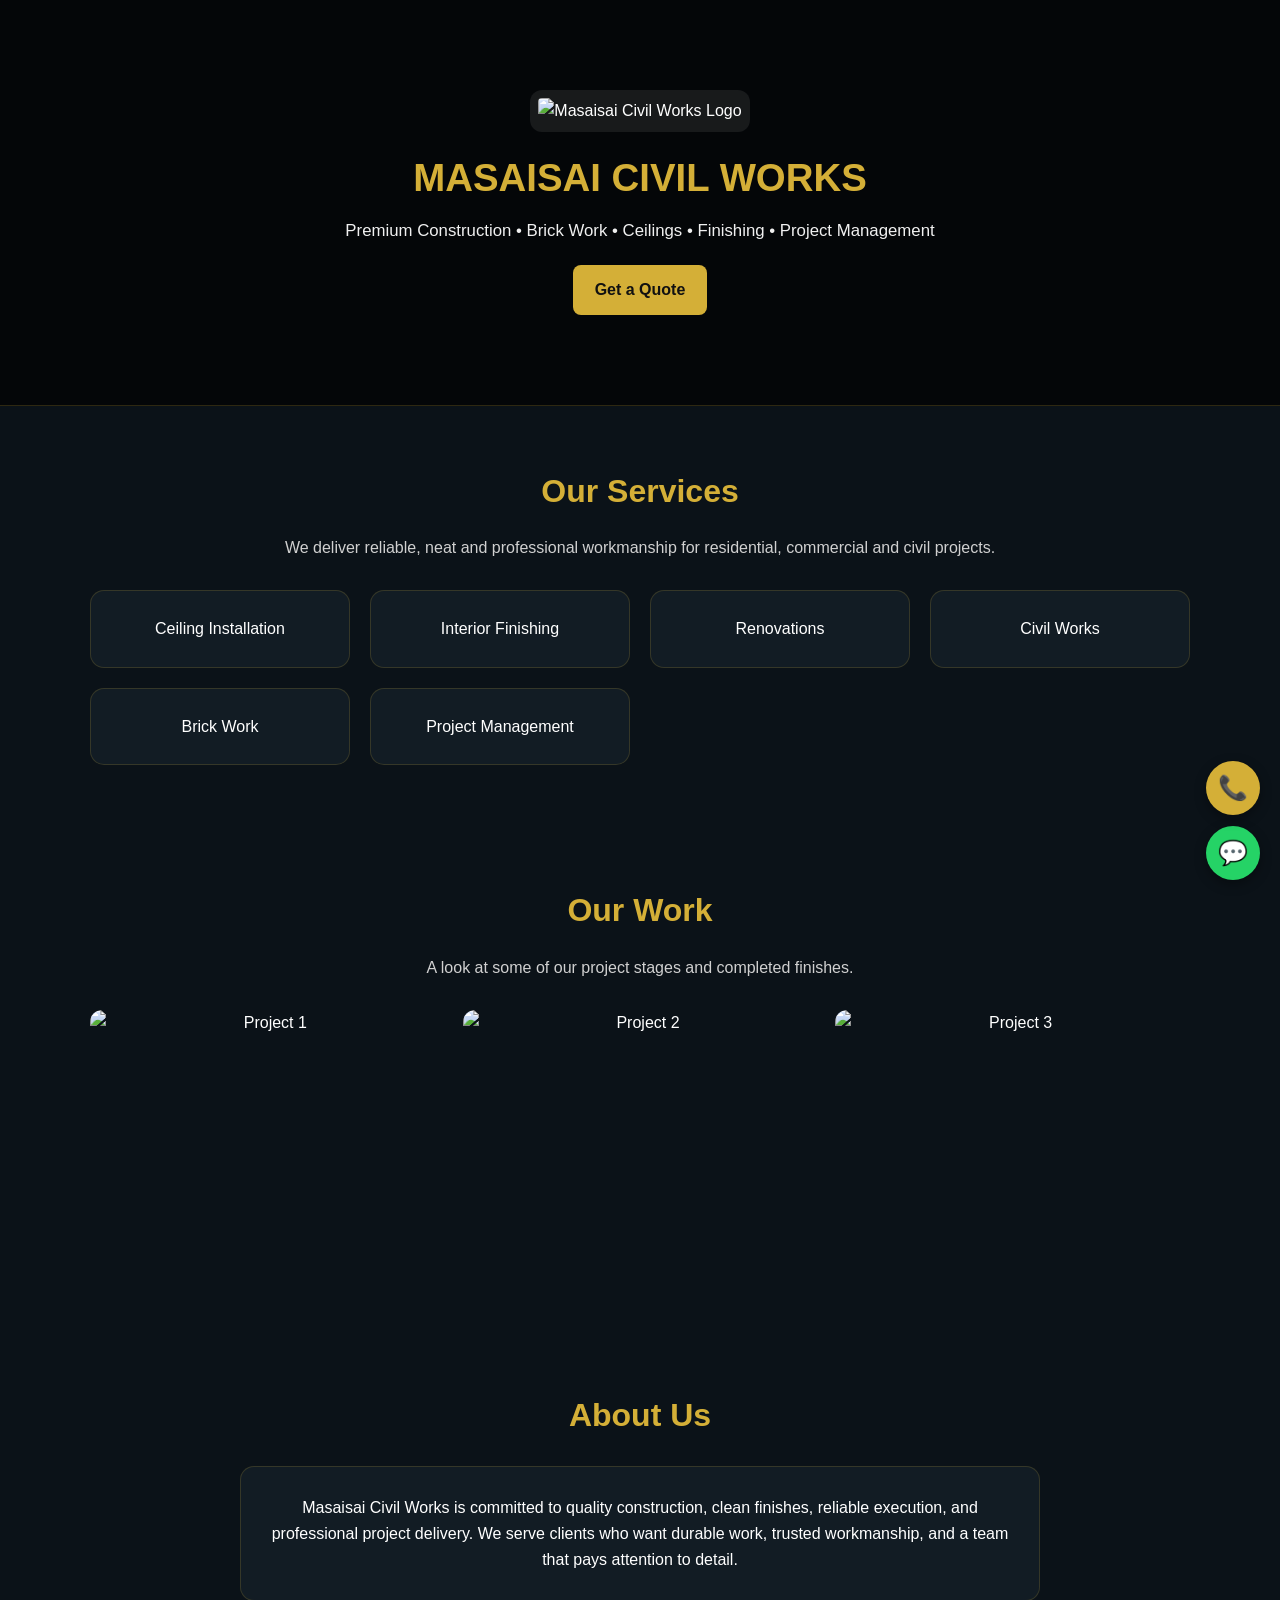
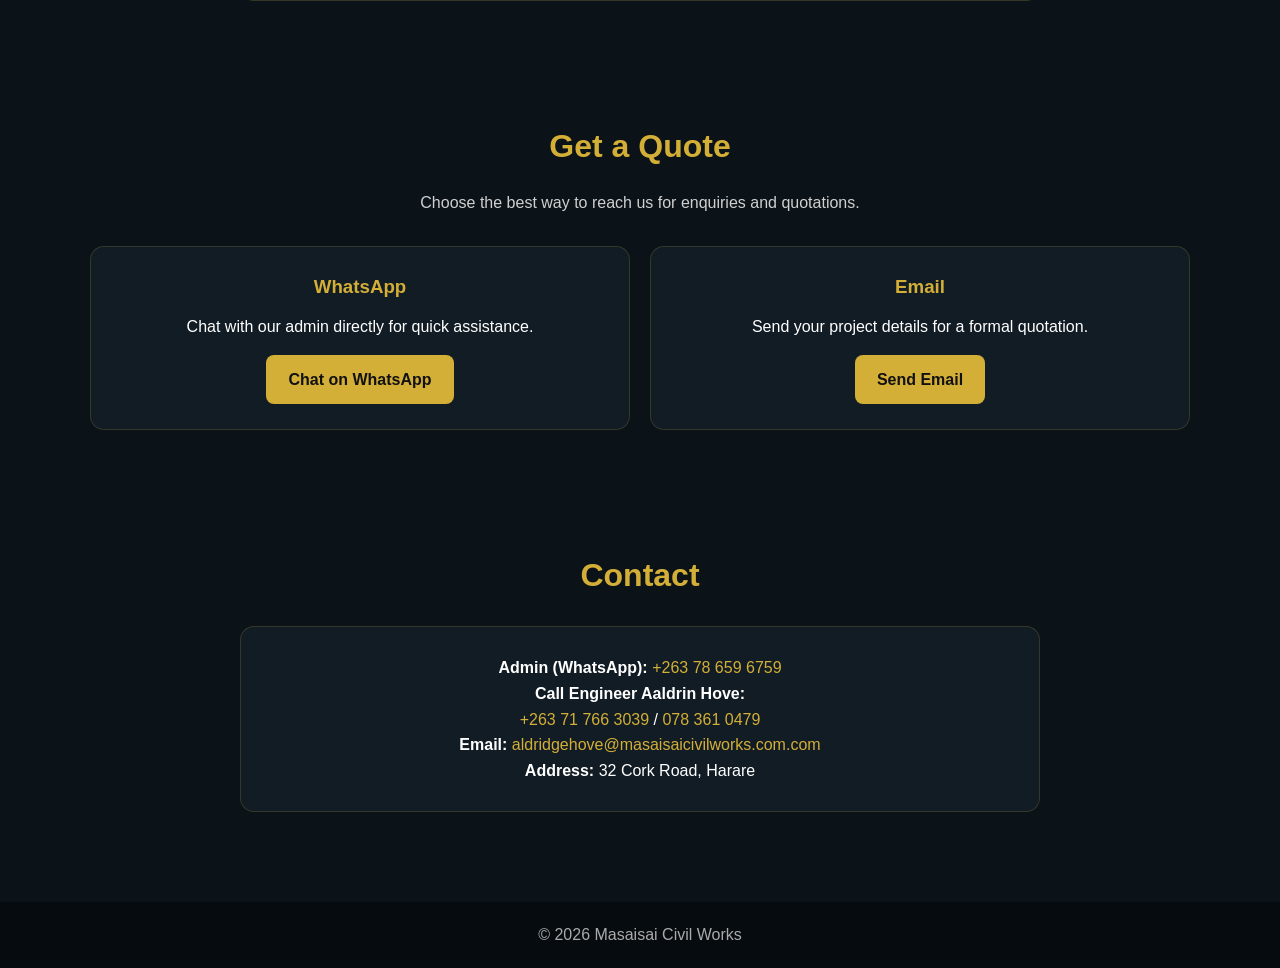
==== commit ef3d25c2: "Update index.html" ====
--- a/index.html
+++ b/index.html
@@ -207,7 +207,7 @@
       <div class="card">
         <h3 style="margin-bottom:12px; color:#d4af37;">Email</h3>
         <p style="margin-bottom:15px;">Send your project details for a formal quotation.</p>
-        <a class="btn" href="mailto:aldridgehove@gmail.com">Send Email</a>
+        <a class="btn" href="mailto:aldridgehove@masaisaicivilworks.com">Send Email</a>
       </div>
     </div>
   </section>
@@ -221,7 +221,7 @@
         <a href="tel:+263717663039">+263 71 766 3039</a> /
         <a href="tel:+263783610479">078 361 0479</a>
       </p>
-      <p><strong>Email:</strong> <a href="mailto:aldridgehove@gmail.com">aldridgehove@gmail.com</a></p>
+      <p><strong>Email:</strong> <a href="mailto:aldridgehove@masaisaicivilworks.com">aldridgehove@masaisaicivilworks.com.com</a></p>
       <p><strong>Address:</strong> 32 Cork Road, Harare</p>
     </div>
   </section>
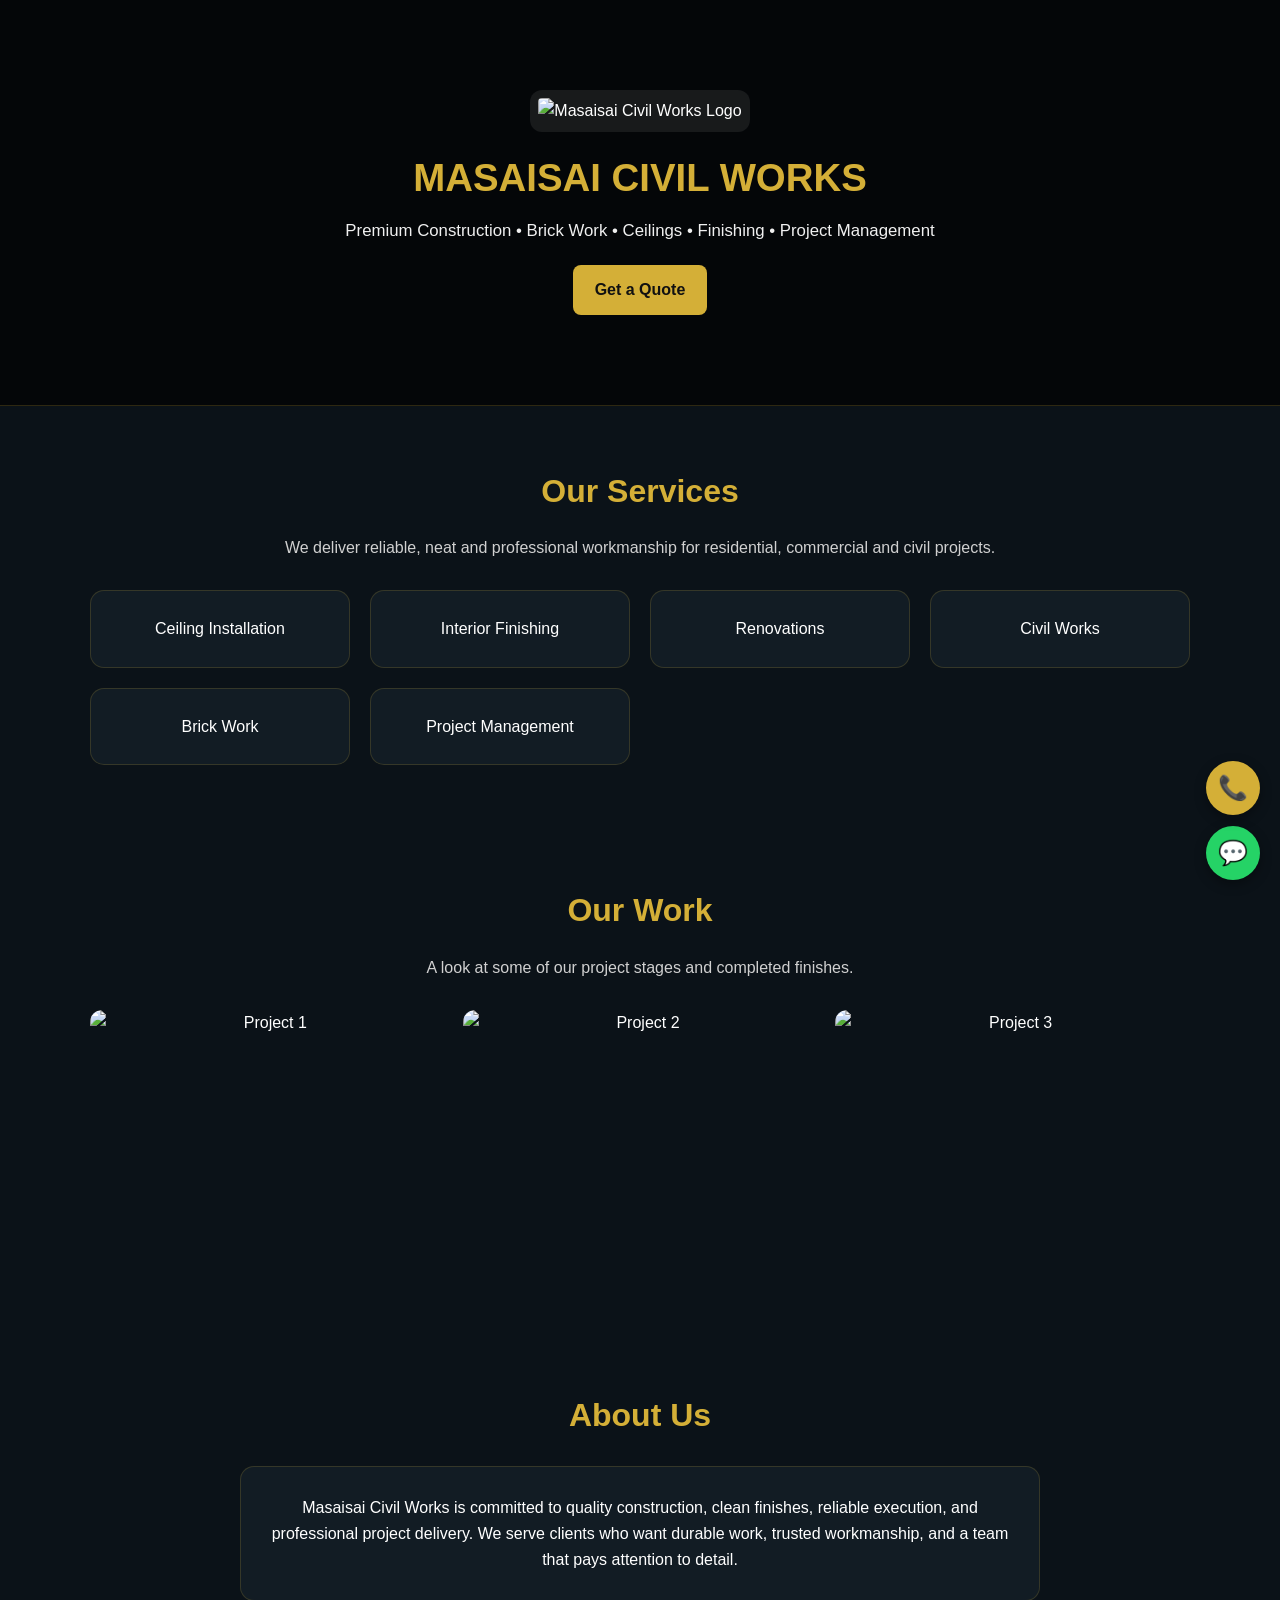
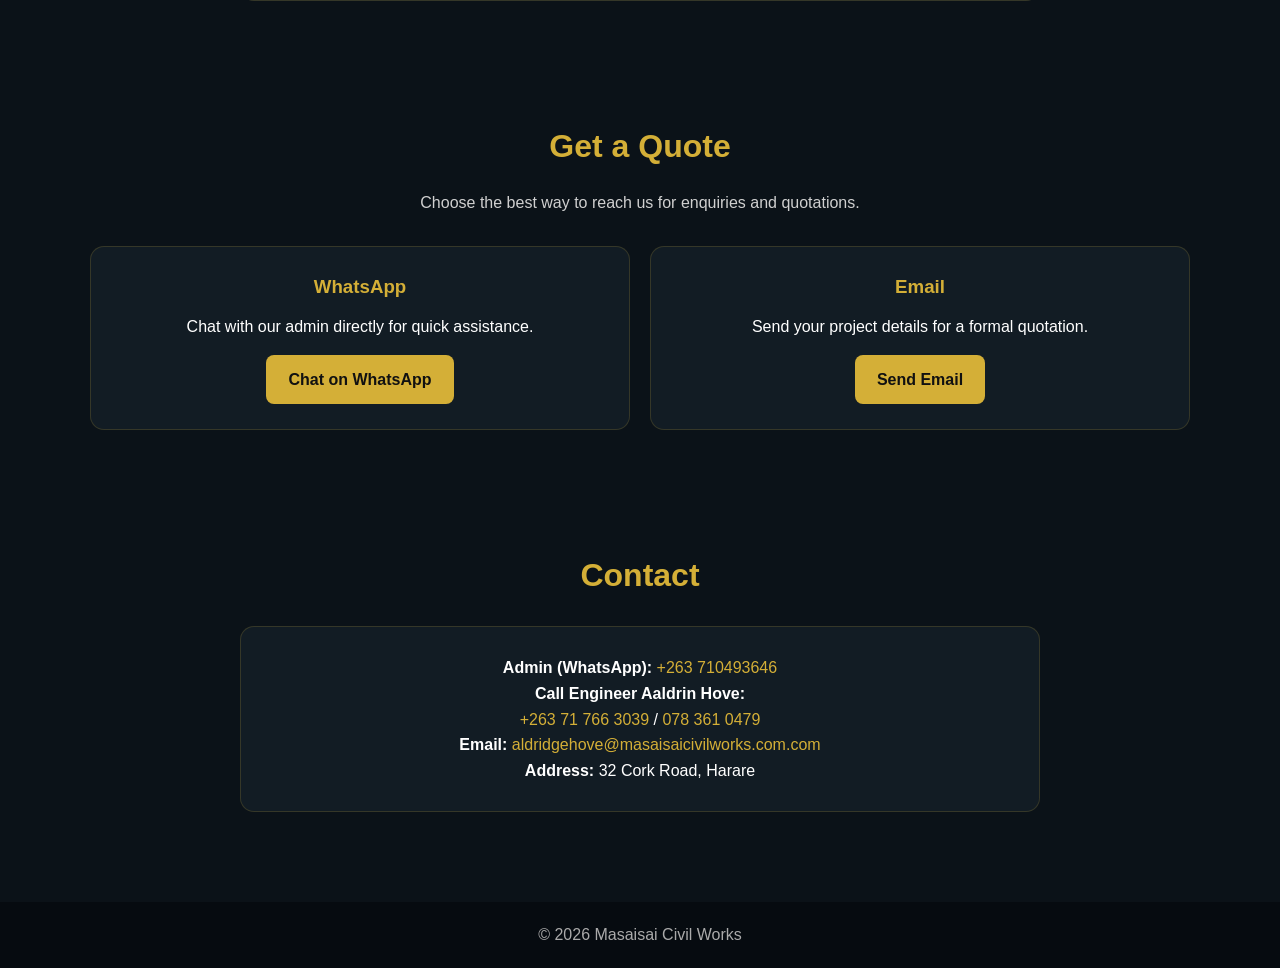
==== commit 2ca1f545: "Update WhatsApp contact number in index.html" ====
--- a/index.html
+++ b/index.html
@@ -202,7 +202,7 @@
       <div class="card">
         <h3 style="margin-bottom:12px; color:#d4af37;">WhatsApp</h3>
         <p style="margin-bottom:15px;">Chat with our admin directly for quick assistance.</p>
-        <a class="btn" href="https://wa.me/263786596759">Chat on WhatsApp</a>
+        <a class="btn" href="https://wa.me/263710493646">Chat on WhatsApp</a>
       </div>
       <div class="card">
         <h3 style="margin-bottom:12px; color:#d4af37;">Email</h3>
@@ -215,7 +215,7 @@
   <section class="section">
     <h2>Contact</h2>
     <div class="contact-box">
-      <p><strong>Admin (WhatsApp):</strong> <a href="https://wa.me/263786596759">+263 78 659 6759</a></p>
+      <p><strong>Admin (WhatsApp):</strong> <a href="https://wa.me/263710493646">+263 710493646</a></p>
       <p><strong>Call Engineer Aaldrin Hove:</strong></p>
       <p>
         <a href="tel:+263717663039">+263 71 766 3039</a> /
@@ -230,7 +230,7 @@
     © 2026 Masaisai Civil Works
   </footer>
 
-  <a href="https://wa.me/263786596759" class="whatsapp-float">💬</a>
+  <a href="https://wa.me/263710493646" class="whatsapp-float">💬</a>
   <a href="tel:+263717663039" class="call-float">📞</a>
 
 </body>
